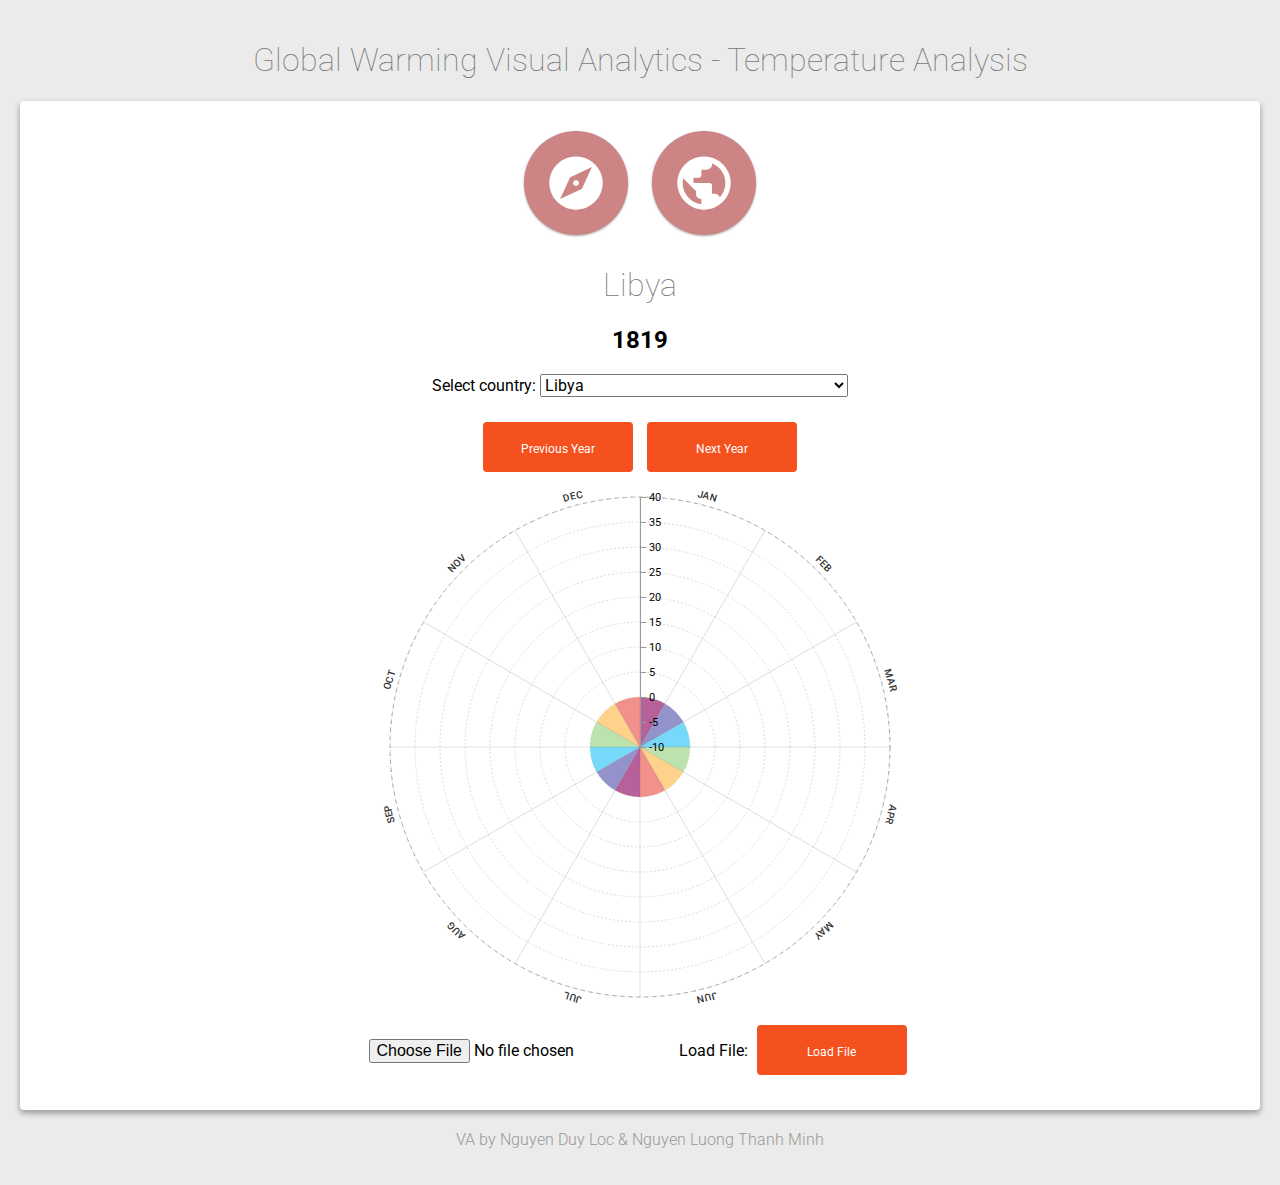
==== index.html @ df863cc9 "integrated" ====
<!DOCTYPE html>
<html >
  <head>
    <meta charset="UTF-8">
    <title>Rotating Icon Buttons</title>
    <meta name="viewport" content="width=device-width, initial-scale=1">
<link href="https://fonts.googleapis.com/icon?family=Material+Icons" rel="stylesheet">
    
    <link rel="stylesheet" href="css/normalize.css">
    <link rel="stylesheet" href="css/button-style.css">

    
    <script src="js/prefixfree.min.js"></script>

    
  </head>

  <body>

    <h1>Global Warming Visual Analytics - Temperature Analysis</h1>
<div class="main-wrapper">
		<a href="linegraph.html"><i class="material-icons">explore</i><a/>
		<a href="map.html"><i class="material-icons">public</i></a>
    <style>

    .button {
      display: inline-block;
      border-radius: 4px;
      background-color: #f4511e;
      border: none;
      color: #FFFFFF;
      text-align: center;
      font-size: 12px;
      padding: 20px;
      width: 150px;
      height: 50px;
      transition: all 0.5s;
      cursor: pointer;
      margin: 5px;
    }

    .button span {
      cursor: pointer;
      display: inline-block;
      position: relative;
      transition: 0.5s;
    }

    .button span:after {
      content: '»';
      position: absolute;
      opacity: 0;
      top: 0;
      right: -20px;
      transition: 0.5s;
    }

    .button:hover span {
      padding-right: 25px;
    }

    .button:hover span:after {
      opacity: 1;
      right: 0;
    }

#chart {
  font-family: "Helvetica Neue", Helvetica, sans-serif;
  font-size: 14px;
}
#chart path {
  fill: none;
}

/* layers */
#chart .layer-0 path {
  fill: steelblue;
}
#chart .layer-1 path {
  fill: white !important;
  opacity: 0.3;
  stroke-width: 2px;
  stroke: #999;
}

/* Outer circle, tick-circles and spokes */
#chart circle.outer {
  stroke: #aaa;
  stroke-dasharray: 4, 4;
}
#chart .tick-circles circle {
  stroke: #ddd;
  stroke-dasharray: 2, 2;
}
#chart .spokes line {
  stroke: #666;
  stroke-width: 0.2;
}

/* Axis */
#chart .axis text {
  font-size: 11px;
}
#chart .axis path {
  stroke: #999;
  shape-rendering: crispEdges;
}
#chart .axis line {
  stroke: #999;
  shape-rendering: crispEdges;
}

/* Labels */
#chart .labels text {
  fill: #333;
  font-size: 10px;
  font-weight: 500;
}

/* update button */


    </style>
  </head>

    <h1 id="header">Lybia</h1>
    <h2 id="subheader">1819</h2>

<!--*********************************-->
Select country:
<select onchange="countryFunction(this)">
  <!--OMG COUNTRIES HERE-->
<option>Libya</option>
<option>Guyana</option>
<option>Mauritius</option>
<option>Tanzania</option>
<option>Gibraltar [United Kingdom]</option>
<option>Bermuda [United Kingdom]</option>
<option>Sri Lanka</option>
<option>Bahamas</option>
<option>Jamaica</option>
<option>Barbados</option>
<option>China</option>
<option>Malta</option>
<option>Saint Helena [United Kingdom]</option>
<option>[Missing]</option>
<option>Suriname</option>
<option>Thailand</option>
<option>Trinidad and Tobago</option>
<option>Belize</option>
<option>Israel</option>
<option>Turkey</option>
<option>Cape Verde</option>
<option>Madeira Islands [Portugal]</option>
<option>Portugal</option>
<option>Indonesia</option>
<option>Vanuatu</option>
<option>Singapore</option>
<option>Chile</option>
<option>Sao Tome and Principe</option>
<option>Senegal</option>
<option>Sierra Leone</option>
<option>Bangladesh</option>
<option>Burma / Myanmar</option>
<option>India</option>
<option>Pakistan</option>
<option>Iran</option>
<option>Algeria</option>
<option>Angola</option>
<option>Canary Islands [Spain]</option>
<option>Egypt</option>
<option>Yemen</option>
<option>Cyprus</option>
<option>Macau [Portugal]</option>
<option>Malaysia</option>
<option>Fiji</option>
<option>Uruguay</option>
<option>Eritrea</option>
<option>Cameroon</option>
<option>Namibia</option>
<option>Nigeria</option>
<option>Ghana</option>
<option>Brazil</option>
<option>Argentina</option>
<option>Grenada</option>
<option>Guadeloupe [France]</option>
<option>Panama</option>
<option>Tunisia</option>
<option>Iraq</option>
<option>Togo</option>
<option>Korea</option>
<option>French Guiana [France]</option>
<option>Samoa</option>
<option>Vietnam</option>
<option>Antigua</option>
<option>Gambia</option>
<option>Lebanon</option>
<option>Papua New Guinea</option>
<option>Zimbabwe</option>
<option>French Polynesia [France]</option>
<option>Haiti</option>
<option>Martinique [France]</option>
<option>El Salvador</option>
<option>Kenya</option>
<option>Peru</option>
<option>Oman</option>
<option>St. Lucia</option>
<option>Morocco</option>
<option>Nauru</option>
<option>Ecuador</option>
<option>Gabon</option>
<option>Mali</option>
<option>Benin</option>
<option>Malawi</option>
<option>Guatemala</option>
<option>Congo</option>
<option>Bolivia</option>
<option>Dominican Republic</option>
<option>Cook Islands [New Zealand]</option>
<option>Seychelles</option>
<option>Cuba</option>
<option>Cambodia</option>
<option>Laos</option>
<option>New Caledonia [France]</option>
<option>Uganda</option>
<option>Ethiopia</option>
<option>Madagascar</option>
<option>Sudan</option>
<option>Philippines</option>
<option>Cocos (Keeling) Islands [Australia]</option>
<option>Somalia</option>
<option>0.5</option>
<option>Chad</option>
<option>Kiribati</option>
<option>Niger</option>
<option>Venezuela</option>
<option>Cote D'Ivoire</option>
<option>Ceuta and Melilla [Spain]</option>
<option>Comoros</option>
<option>Guinea</option>
<option>Reunion and Associated Islands [France]</option>
<option>Burkina Faso</option>
<option>Mauritania</option>
<option>Mozambique</option>
<option>Falkland Islands [United Kingdom]</option>
<option>Federated States of Micronesia</option>
<option>Guinea-Bissau</option>
<option>Japan</option>
<option>Niue [New Zealand]</option>
<option>Solomon Islands</option>
<option>Zaire</option>
<option>Djibouti</option>
<option>Montserrat [United Kingdom]</option>
<option>United States</option>
<option>Swaziland</option>
<option>Lesotho</option>
<option>Colombia</option>
<option>Zambia</option>
<option>Virgin Islands [United Kingdom]</option>
<option>Marshall Islands</option>
<option>Botswana</option>
<option>Northern Mariana Islands [United States]</option>
<option>Tonga</option>
<option>Jordan</option>
<option>Liberia</option>
<option>New Zealand</option>
<option>Pitcairn Islands [United Kingdom]</option>
<option>Honduras</option>
<option>Central African Republic</option>
<option>Wallis and Futuna [France]</option>
<option>Mayotte [France]</option>
<option>Aruba</option>


  <!--OMG COUNTRIES HERE-->
</select>

<p id="demo"></p>

<script>
var currentCountry = 'Libya';
function countryFunction(selTag) {
    var x = selTag.options[selTag.selectedIndex].text;
    document.getElementById("header").innerHTML = x;
    currentCountry = x;
}
</script>
<!--*********************************-->

<!--
    <button type="button" id="downdate">Previous Year</button>
    <button type="button" id="update">Next Year</button>
  -->

  <button class="button" style="vertical-align:middle" id="downdate"><span>Previous Year </span></button>
  <button class="button" style="vertical-align:middle" id="update"><span>Next Year </span></button>



    <div id="chart"></div>

    <script src="js/d3.v3.min.js"></script>
    <script src="js/radialBarChart.js"></script>




<style>
  #byte_content {
    margin: 5px 0;
    max-height: 100px;
    overflow-y: auto;
    overflow-x: hidden;
  }
  #byte_range { margin-top: 5px; }
</style>

<input type="file" id="files" name="file" /> Load File:
<span class="readBytesButtons">

  <button class="button">Load File</button>
</span>
<div id="byte_range"></div>
<div id="byte_content"></div>

<script>
  var tempdata = {};
  function readBlob(opt_startByte, opt_stopByte) {
      console.log("Checkpoint 1");
    var files = document.getElementById('files').files;
    if (!files.length) {
      alert('Please select a file!');
      return;
    }

    var file = files[0];
    var start = parseInt(opt_startByte) || 0;
    var stop = parseInt(opt_stopByte) || file.size - 1;
    //&&&&&&
    var blob = file.slice(start, stop + 1);
    //reader.readAsBinaryString(blob);


    //&&&&&

    var reader = new FileReader();
    reader.readAsText(blob);
    // If we use onloadend, we need to check the readyState.
    reader.onloadend = function(evt) {
      console.log("Checkpoint 2");
      if (evt.target.readyState == FileReader.DONE) { // DONE == 2
        document.getElementById('byte_content').textContent = evt.target.result;
        document.getElementById('byte_range').textContent =
            ['Read : ', start + 1, ' - ', stop + 1,
             ' of ', file.size, ' byte file'].join('');
      }
      console.log("Checkpoint 3");
      var text = evt.target.result;
      var lines = text.split(/[\r\n]+/g); // tolerate both Windows and Unix linebreaks

      for(var i = 0; i < lines.length; i++) {
          if (lines[i].length > 1){
            //tempdata.push('<li>' + lines[i] + '<br>');
            var linecontent = lines[i].split(',');
            var countrydate = {country:linecontent[0], temp:linecontent[1], month:linecontent[2], year:linecontent[3]};
            //tempdata.push(countrydate);
            var tempcontent = {temp:linecontent[1], month:linecontent[2], year:linecontent[3]};
            if(!tempdata[linecontent[0]]){
              tempdata[linecontent[0]] = [];
            }
            tempdata[linecontent[0]].push(tempcontent);
          }
      }
    };

    var blob = file.slice(start, stop + 1);
    //reader.readAsBinaryString(blob);

    //reader.readAsText(blob);

    console.log(tempdata);


  }

  document.querySelector('.readBytesButtons').addEventListener('click', function(evt) {
    if (evt.target.tagName.toLowerCase() == 'button') {
      var startByte = evt.target.getAttribute('data-startbyte');
      var endByte = evt.target.getAttribute('data-endbyte');
      readBlob(startByte, endByte);
    }
  }, false);
</script>


    <script>



var data = null;
var keys = ['Jan', 'Feb', 'Mar', 'Apr', 'May', 'Jun', 'Jul', 'Aug', 'Sep', 'Oct', 'Nov', 'Dec'];

//------------------------------------
//console.log("THIS IS MY SHIT tempdata: ", tempdata[1]);

//------------------------------------

var currentYear = 1819;

function initData() {
  data = [{data: {}}];
  //for(var i=0; i<keys.length; i++)
    //data[0].data[keys[i]] = Math.random() * 10;

    //look for the relevent lines
    // var m1 = 0;
    // var m2 = 0;
    // var m3 = 0;
    // var m4 = 0;
    // var m5 = 0;
    // var m6 = 0;
    // var m7 = 0;
    // var m8 = 0;
    // var m9 = 0;
    // var m10 = 0;
    // var m11 = 0;
    // var m12 = 0;



    var element = document.getElementById("header");
    element.innerHTML = currentCountry;
    document.getElementById("subheader").innerHTML = currentYear;
    //document.write("Country: ", currentCountry,"    Year:", currentYear);
    if(tempdata[currentCountry]){
      console.log(tempdata[currentCountry]);
      for(var i = 0; i < tempdata[currentCountry].length; i++){
        if(tempdata[currentCountry][i].year == currentYear){
          //if(tempdata[i].country == currentCountry){
            data[0].data[keys[tempdata[currentCountry][i].month-1]] = tempdata[currentCountry][i].temp;
          //}
        }
      }
    }else{
      data[0].data[keys[0]] = 0
      data[0].data[keys[1]] = 0
      data[0].data[keys[2]] = 0
      data[0].data[keys[3]] = 0
      data[0].data[keys[4]] = 0
      data[0].data[keys[5]] = 0
      data[0].data[keys[6]] = 0
      data[0].data[keys[7]] = 0
      data[0].data[keys[8]] = 0
      data[0].data[keys[9]] = 0
      data[0].data[keys[10]] = 0
      data[0].data[keys[11]] = 0
    }






};

function update() {
    if(tempdata[currentCountry]){
      var trigger = 0;
      currentYear+=1;
      while (trigger==0){
        for(var i = 0; i < tempdata[currentCountry].length; i++){
          if(tempdata[currentCountry][i].year == (currentYear)){
            trigger = 1;
          }
        }
        if(trigger==0){
          if(currentYear < 2016){
              currentYear +=1;
          }else{
            trigger = 1;
          }

        }
      }
    }




  initData();

  d3.select('#chart')
    .datum(data)
    .call(chart);
}

function downdate() {
  if(tempdata[currentCountry]){
    var trigger = 0;
    currentYear-=1;
    while (trigger==0){
      for(var i = 0; i < tempdata[currentCountry].length; i++){
        if(tempdata[currentCountry][i].year == (currentYear)){
          trigger = 1;
        }
      }
      if(trigger==0){
        if(currentYear > 1800){
            currentYear -=1;
        }else{
          trigger = 1;
        }

      }
    }
  }
  initData();

  d3.select('#chart')
    .datum(data)
    .call(chart);
}

d3.select('#update')
  .on('click', update);

d3.select('#downdate')
  .on('click', downdate);

var chart = radialBarChart()
  .barHeight(250)
  .reverseLayerOrder(true)
  .capitalizeLabels(true)
  .barColors(['#B66199', '#9392CB', '#76D9FA', '#BCE3AD', '#FFD28C', '#F2918B'])
  .domain([-10,40])
  .tickValues([-10,-5,0,5,10,15,20,25,30,35,40])
  .tickCircleValues([-10,-5,0,5,10,15,20,25,30,35,40]);

update();

    </script>

</div>
<p>VA by Nguyen Duy Loc & Nguyen Luong Thanh Minh</p>
    
    
    
    
    
  </body>
</html>
---- css/button-style.css ----
/* NOTE: The styles were added inline because Prefixfree needs access to your styles and they must be inlined if they are on local disk! */
      @import url(http://fonts.googleapis.com/css?family=Roboto:400,100,100italic,300,300italic,400italic,500,500italic,700,700italic,900,900italic);
* {
		font-family: "Roboto", Arial, sans-serif;
}

body {
		font-size: 1rem;
		background-color: #ebebeb;
		padding: 20px;
		text-align: center;
}

h1 {
		font-weight: 100;
		color: #777;
}

.main-wrapper {
		border-radius: 4px;
		background-color: white;
		padding: 20px;
		box-shadow: 0 3px 6px rgba(0, 0, 0, 0.16), 0 3px 6px rgba(0, 0, 0, 0.23);
		position: relative;
}

i.material-icons {
		font-size: 1.5rem;
		color: white;
		position: relative;
		border-radius: 50%;
		padding: 5px;
		margin: 3px;
		box-shadow: 0 1px 3px rgba(0, 0, 0, 0.12), 0 1px 2px rgba(0, 0, 0, 0.24);
		transition: color 0.2s ease, background-color 0.2s ease, transform 0.3s ease;
}

i.material-icons:after {
		content: "";
		width: 100%;
		height: 100%;
		border: solid 2px;
		transform: scale(0.8);
		position: absolute;
		top: -2px;
		left: -2px;
		border-radius: 50%;
		transition: all 0.3s ease;
}

i.material-icons:hover:after {
		transform: scale(1);
		box-shadow: 10px 0 20px rgba(0, 0, 0, 0.19), 6px 0 6px rgba(0, 0, 0, 0.23);
}

i.material-icons:nth-of-type(4) {
		background-color: #88b999;
}

i.material-icons:nth-of-type(4):hover {
		color: #88b999;
}

i.material-icons:nth-of-type(4):after {
		border-color: #88b999;
}

i.material-icons:nth-of-type(5) {
		background-color: #88b2b9;
}

i.material-icons:nth-of-type(5):hover {
		color: #88b2b9;
}

i.material-icons:nth-of-type(5):after {
		border-color: #88b2b9;
}

i.material-icons:nth-of-type(6) {
		background-color: #8897b9;
}

i.material-icons:nth-of-type(6):hover {
		color: #8897b9;
}

i.material-icons:nth-of-type(6):after {
		border-color: #8897b9;
}

i.material-icons:nth-of-type(7) {
		background-color: #af88b9;
}

i.material-icons:nth-of-type(7):hover {
		color: #af88b9;
}

i.material-icons:nth-of-type(7):after {
		border-color: #af88b9;
}

i.material-icons:nth-of-type(8) {
		background-color: #d59acb;
}

i.material-icons:nth-of-type(8):hover {
		color: #d59acb;
}

i.material-icons:nth-of-type(8):after {
		border-color: #d59acb;
}

i.material-icons:nth-of-type(1) {
		background-color: #cd8484;
}

i.material-icons:nth-of-type(1):hover {
		color: #cd8484;
}

i.material-icons:nth-of-type(1):after {
		border-color: #cd8484;
}

i.material-icons:nth-of-type(2) {
		background-color: #ec9f83;
}

i.material-icons:nth-of-type(2):hover {
		color: #ec9f83;
}

i.material-icons:nth-of-type(2):after {
		border-color: #ec9f83;
}

i.material-icons:nth-of-type(3) {
		background-color: #cdb274;
}

i.material-icons:nth-of-type(3):hover {
		color: #cdb274;
}

i.material-icons:nth-of-type(3):after {
		border-color: #cdb274;
}

i.material-icons:hover {
		background-color: transparent;
		transform: rotate(90deg);
		cursor: pointer;
		box-shadow: none;
}

p {
		color: #999;
		font-weight: 300;
		margin-top: 20px;
}

@media (min-width:601px) {
	i.material-icons {
		padding:10px;
		margin:5px;
		font-size:2rem;
	}
}

@media (min-width:993px) {
	i.material-icons {
		padding:20px;
		margin:10px;
		font-size:4rem;
	}
	i.material-icons:after {
		border-width:3px;
		top:-3px;
		left:-3px;
	}
}
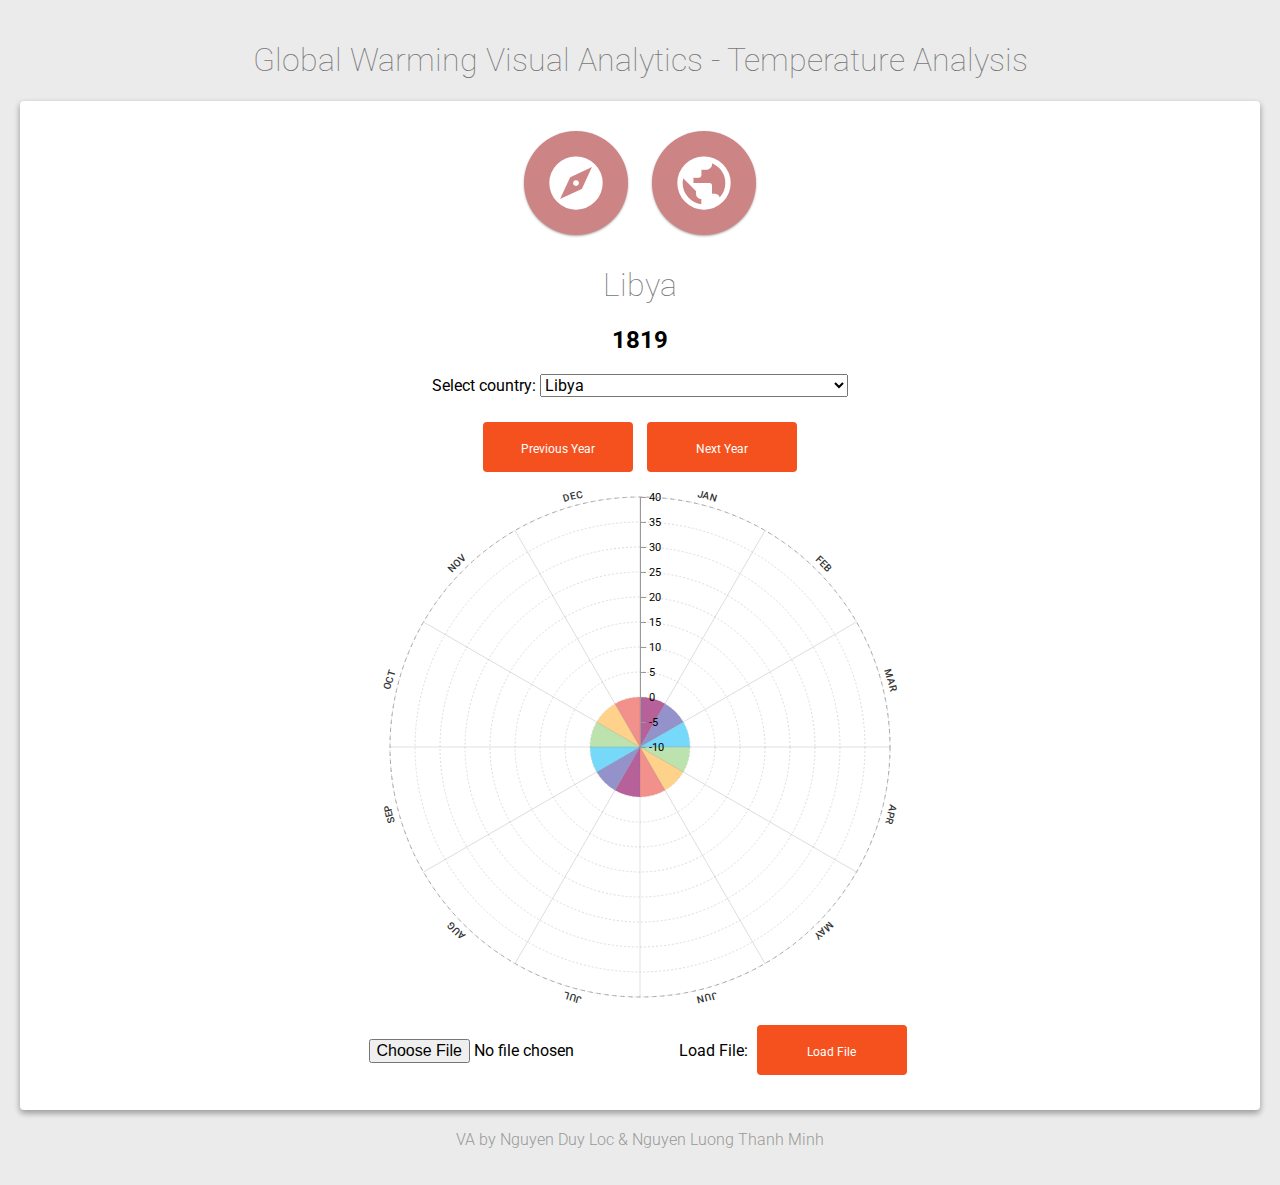
==== commit 688466b8: "edited titles" ====
--- a/index.html
+++ b/index.html
@@ -2,7 +2,7 @@
 <html >
   <head>
     <meta charset="UTF-8">
-    <title>Rotating Icon Buttons</title>
+    <title>Global Warming Visual Analytics - Temperature Analysis</title>
     <meta name="viewport" content="width=device-width, initial-scale=1">
 <link href="https://fonts.googleapis.com/icon?family=Material+Icons" rel="stylesheet">
     
